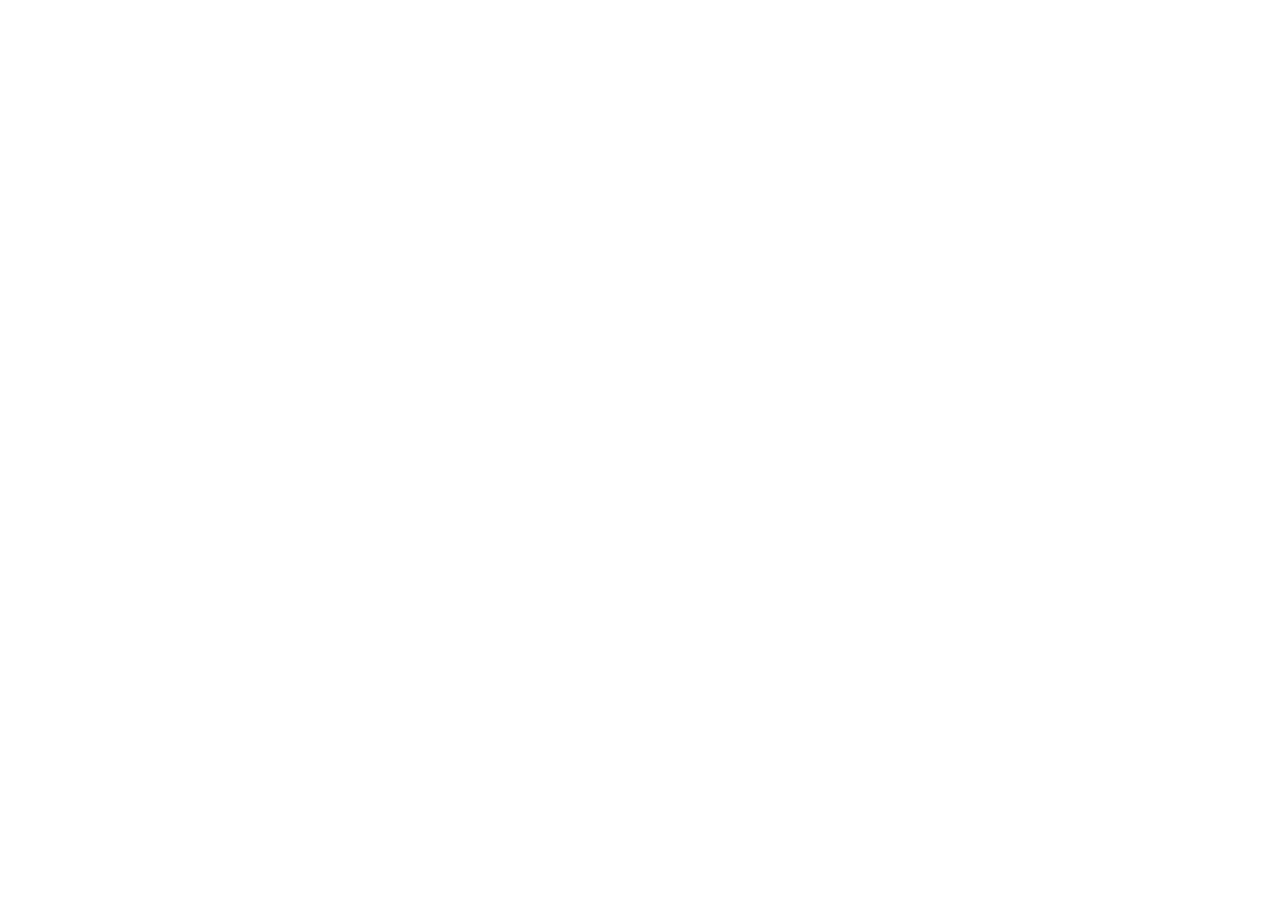
==== pages/about.html @ f923974d "sekiller elave edildi ve sehifeler yaradildi" ====
<!DOCTYPE html>
<html lang="en">
<head>
    <meta charset="UTF-8">
    <meta name="viewport" content="width=device-width, initial-scale=1.0">
    <title>About us</title>
</head>
<body>
    
</body>
</html>
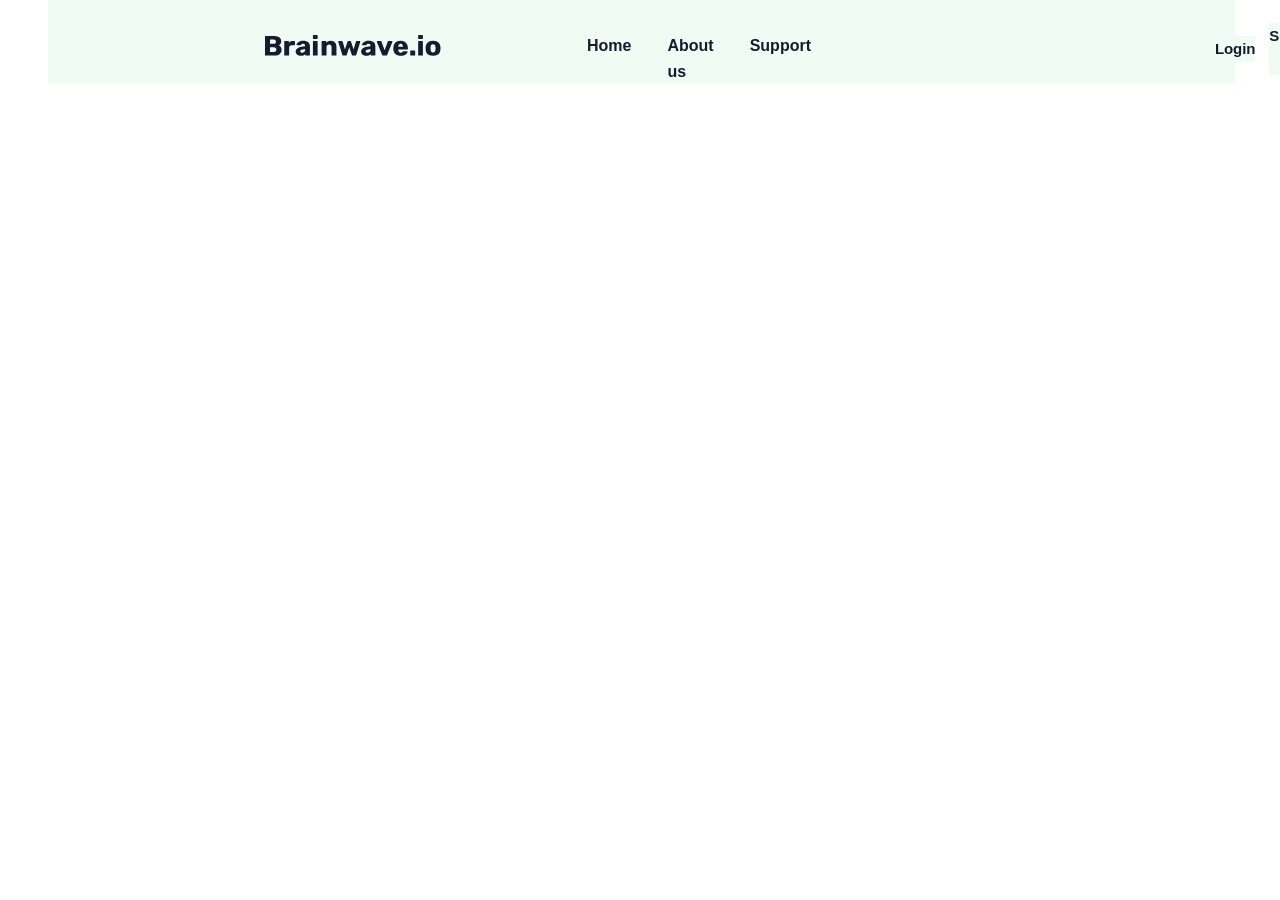
==== commit 6165f78c: "add header" ====
--- a/pages/about.html
+++ b/pages/about.html
@@ -3,9 +3,36 @@
 <head>
     <meta charset="UTF-8">
     <meta name="viewport" content="width=device-width, initial-scale=1.0">
+    <link rel="stylesheet" href="../style.css/reset.css">
+    <link rel="stylesheet" href="../style.css/global.css">
+    <link rel="stylesheet" href="../style.css/variable.css">
+    <link rel="stylesheet" href="../style.css/pages_css/about.css">
     <title>About us</title>
 </head>
 <body>
+
+
+        <!-- NAVBAR  -->
+
+<div class="navbar-content">
+      <div class="image">
+        <img src="../assets/images/brainwave.io.svg" alt="Logo" />
+      </div>
+
+      <div class="pages">
+        <div class="nav-link">
+          <a class="nav-item" href="../index.html">Home</a>
+          <a class="nav-item" href="#">About us</a>
+          <a class="nav-item" href="../pages/support.html">Support</a>
+        </div>
+      </div>
+
+      <div class="btn-box">
+          <button class="btn">Login</button>
+          <button class="btn">Sign up</button>
+
+      </div>
+    </div>
     
 </body>
 </html>
--- a/style.css/global.css
+++ b/style.css/global.css
@@ -0,0 +1,3 @@
+body {
+  font-family: "Roboto", sans-serif;
+}
--- a/style.css/variable.css
+++ b/style.css/variable.css
@@ -0,0 +1,11 @@
+:root {
+    /* Fonts */
+    --font-text: 'Roboto', sans-serif;
+
+    /* Font sizes (professional tip) */
+    --fs-sm: 14px;
+    --fs-md: 16px;
+    --fs-lg: 20px;
+    --fs-xl: 32px;
+}
+
--- a/style.css/pages_css/about.css
+++ b/style.css/pages_css/about.css
@@ -0,0 +1,77 @@
+.navbar-content {
+  margin-left: 48px;
+  margin-right: 45px;
+  background-color: #f0fbf3;
+  height: 84px;
+  display: flex;
+  justify-content: space-between;
+  align-items: center;
+  padding-left: 105px;
+  padding-right: 120px;
+  padding-top: 7px;
+
+}
+
+.image {
+width: 179px;
+height: 33px;
+padding-left: 200px;
+display: flex;
+align-items: center;
+justify-content: center
+}
+
+.pages {
+  /* background-color: blue; */
+  color: #161C2D;
+  height: 26px;
+  padding-left: 234px;
+  padding-right: 404px;
+ }
+
+
+.nav-link{
+  display: flex;
+  gap: 36px;
+  font-size: 16px;
+  line-height: 26px;
+  font-weight: 700;
+  }
+
+.nav-item{
+  text-decoration: none;
+  color: #161C2D;
+}
+
+.btn-box {
+  /* background-color: blueviolet; */
+  width: 150px;
+  height: 26px;
+  padding-top: 7px;
+  font-weight: 700;
+  font-size: 15px;
+  line-height: 26px;
+  color: #161C2D;
+  text-align: right;
+  letter-spacing: -0.1px;
+  display: flex;
+  align-items: center;
+  justify-content: space-between;
+  gap: 14px;
+}
+.btn{
+    background-color: #f0fbf3;
+    border: none;
+    color: #161C2D;
+    font-weight: 700;
+    font-size: 15px;
+    line-height: 26px;
+    text-align: right;
+    letter-spacing: -0.1px;
+    cursor: pointer;
+}
+
+.nav-item:hover{
+    color: chocolate;
+}
+
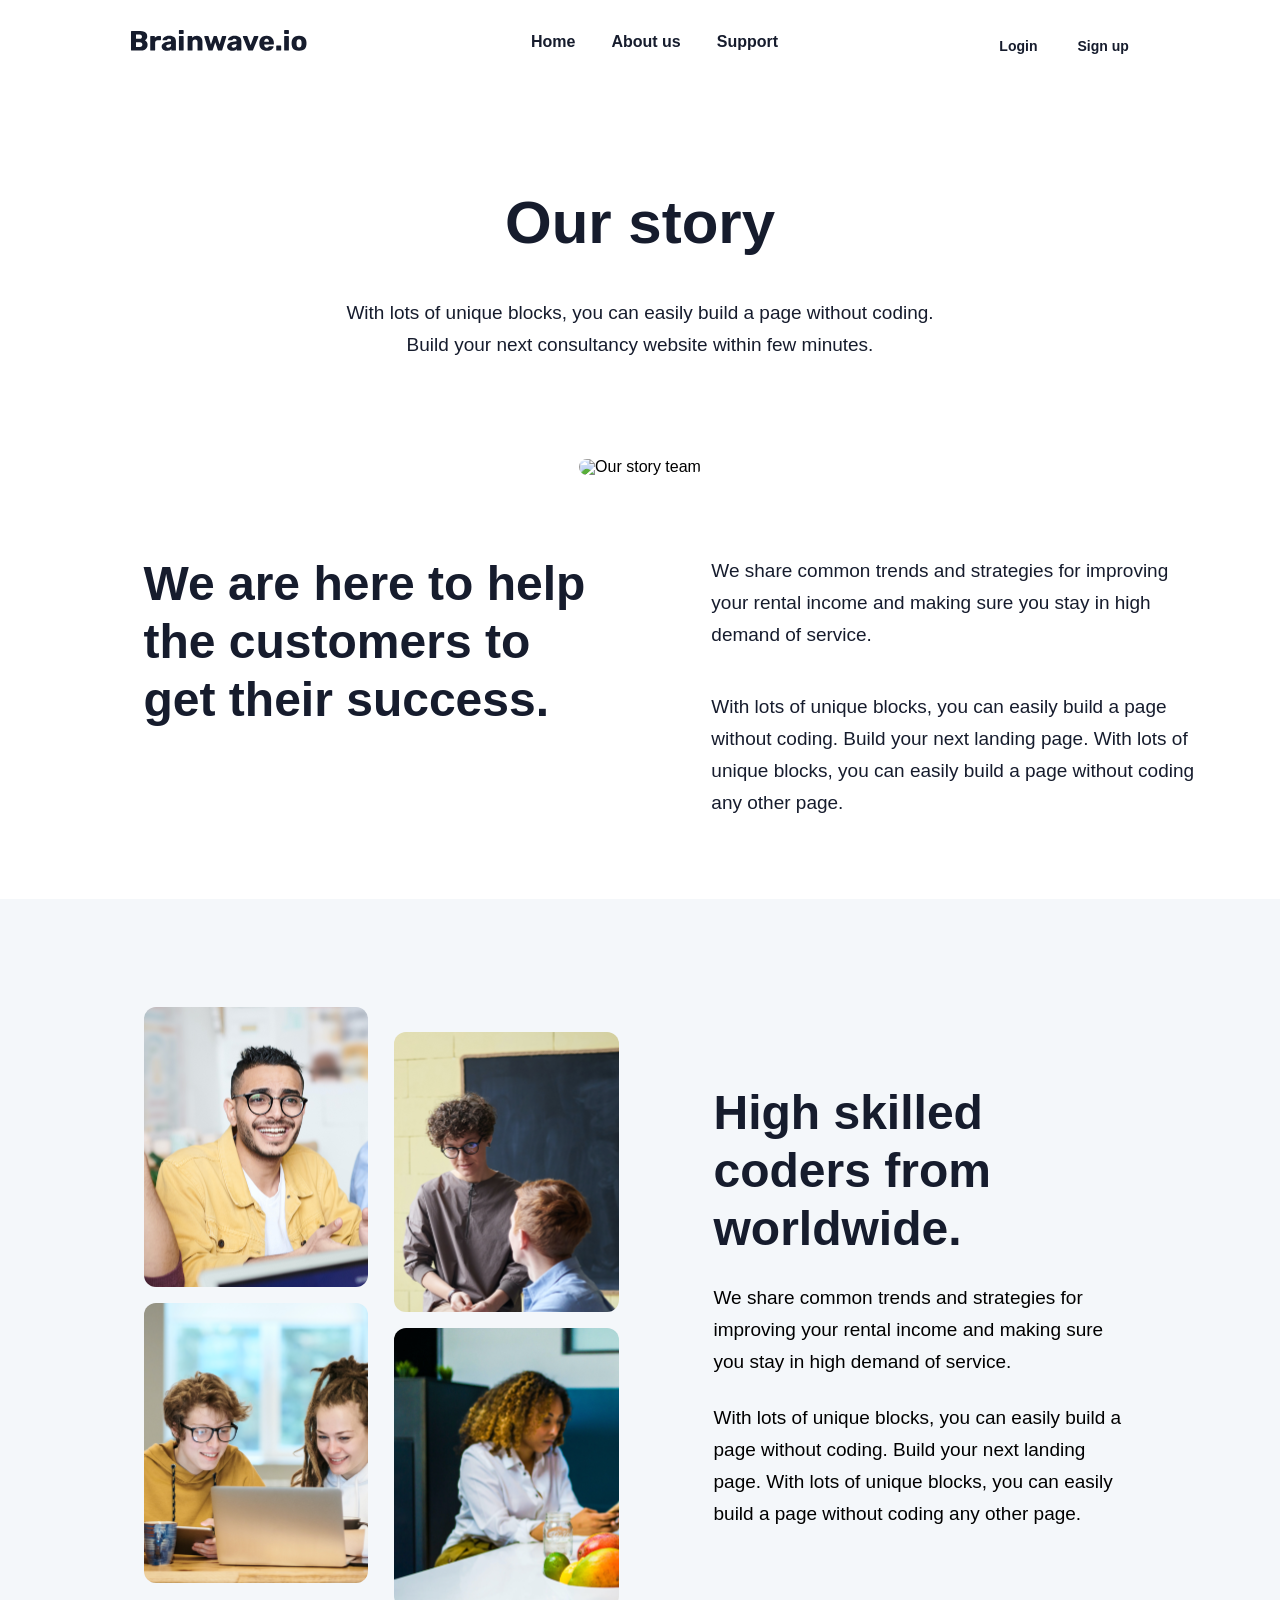
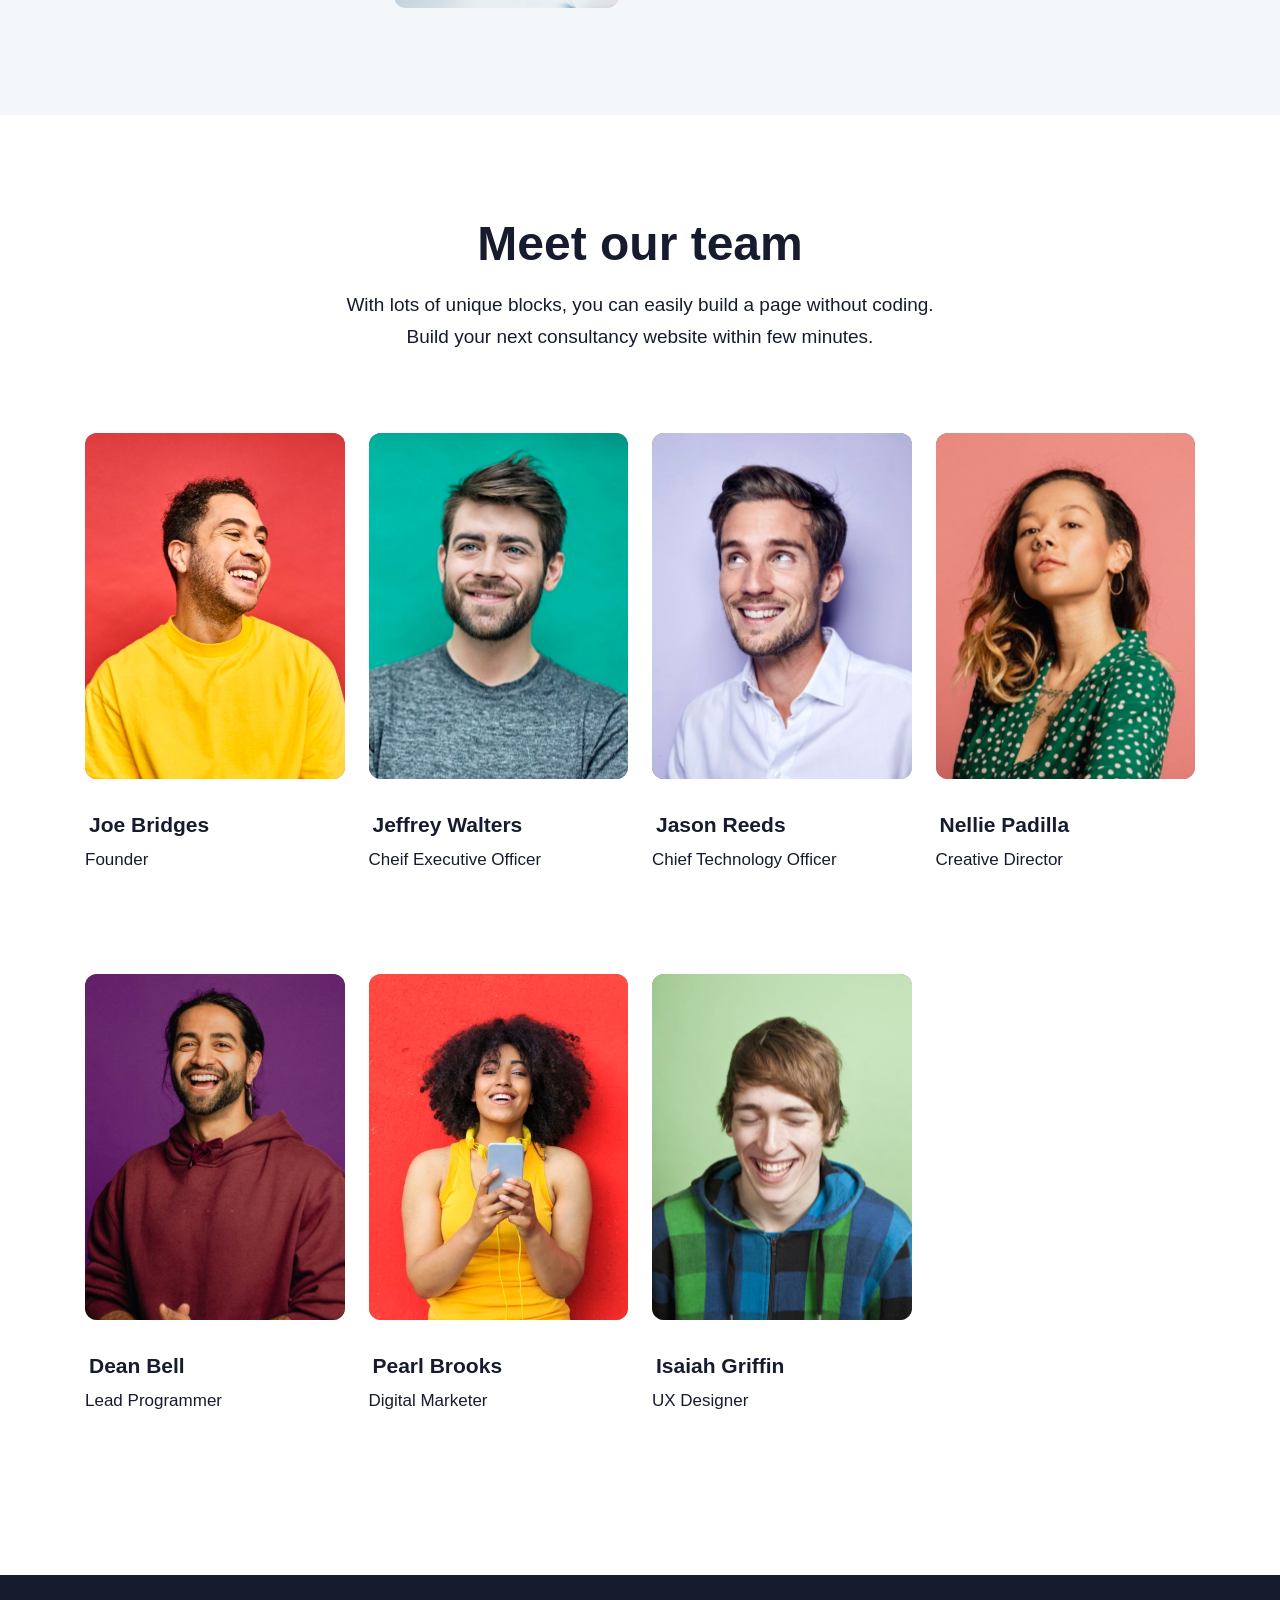
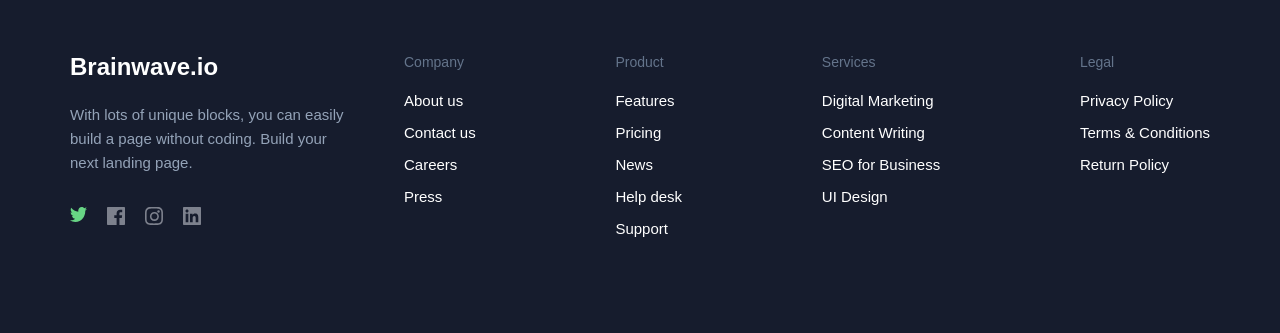
==== commit c306ea55: "add new about secreen , new support secreen" ====
--- a/pages/about.html
+++ b/pages/about.html
@@ -1,38 +1,239 @@
-<!DOCTYPE html>
+<!doctype html>
 <html lang="en">
-<head>
-    <meta charset="UTF-8">
-    <meta name="viewport" content="width=device-width, initial-scale=1.0">
-    <link rel="stylesheet" href="../style.css/reset.css">
-    <link rel="stylesheet" href="../style.css/global.css">
-    <link rel="stylesheet" href="../style.css/variable.css">
-    <link rel="stylesheet" href="../style.css/pages_css/about.css">
+  <head>
+    <meta charset="UTF-8" />
+    <meta name="viewport" content="width=device-width, initial-scale=1.0" />
+    <link rel="stylesheet" href="../style.css/pages_css/about.css" />
     <title>About us</title>
-</head>
-<body>
-
-
-        <!-- NAVBAR  -->
-
-<div class="navbar-content">
+  </head>
+  <body>
+    <header class="container navbar-content">
       <div class="image">
         <img src="../assets/images/brainwave.io.svg" alt="Logo" />
       </div>
 
-      <div class="pages">
-        <div class="nav-link">
-          <a class="nav-item" href="../index.html">Home</a>
-          <a class="nav-item" href="#">About us</a>
-          <a class="nav-item" href="../pages/support.html">Support</a>
-        </div>
+      <nav class="pages">
+        <ul class="nav-link">
+          <li>
+             <a class="nav-item" href="../index.html">Home</a>
+          </li>
+          <li>
+            <a class="nav-item" href="#">About us</a>
+          </li>
+          <li>
+            <a class="nav-item" href="../pages/support.html">Support</a>
+          </li>
+        </ul>
+      </nav>
+
+      <div class="btn-box">
+        <button class="btn">Login</button>
+        <button class="btn">Sign up</button>
       </div>
-
-      <div class="btn-box">
-          <button class="btn">Login</button>
-          <button class="btn">Sign up</button>
-
+    </header>
+
+    <main>
+      <section class="about-hero">
+        <dsv class="hero-content">
+          <div class="hero-text">
+            <h1>Our story</h1>
+            <p class="hero-subtitle">
+              <span>
+                With lots of unique blocks, you can easily build a page without
+                coding.</span
+              >
+              <span>
+                Build your next consultancy website within few minutes.</span
+              >
+            </p>
+          </div>
+          <div class="hero-image">
+            <img src="../assets/images/supporthero.svg" alt="Our story team" />
+          </div>
+        </div>
+      </section>
+      <section class="about-info">
+        <div class="content-container info-text">
+          <div class="info-h2">
+            <h2>We are here to help the customers to get their success.</h2>
+          </div>
+
+          <div class="info-p">
+            <p>
+              We share common trends and strategies for improving your rental
+              income and making sure you stay in high demand of service.
+            </p>
+            <p>
+              With lots of unique blocks, you can easily build a page without
+              coding. Build your next landing page. With lots of unique blocks,
+              you can easily build a page without coding any other page.
+            </p>
+          </div>
+        </div>
+      </section>
+      <section class="about-team">
+        <div class="team-container">
+          <div class="team-images-work">
+            <img class="team-img img-1" src="../assets/images/teamabout1.svg" />
+            <img class="team-img img-2" src="../assets/images/teamabout2.svg" />
+            <img class="team-img img-3" src="../assets/images/teamabout3.svg" />
+            <img class="team-img img-4" src="../assets/images/teamabout4.svg" />
+          </div>
+          <div class="team-text">
+            <h2>High skilled coders from worldwide.</h2>
+            <p>
+              We share common trends and strategies for improving your rental
+              income and making sure you stay in high demand of service.
+            </p>
+            <p>
+              With lots of unique blocks, you can easily build a page without
+              coding. Build your next landing page. With lots of unique blocks,
+              you can easily build a page without coding any other page.
+            </p>
+          </div>
+        </div>
+      </section>
+      <section class="meet-team">
+        <div class="team-wrapper">
+          <div class="team-header">
+            <h2>Meet our team</h2>
+            <p class="hero-subtitle">
+              <span
+                >With lots of unique blocks, you can easily build a page without
+                coding.</span
+              >
+              <span
+                >Build your next consultancy website within few minutes.</span
+              >
+            </p>
+          </div>
+          <div class="cards-boxs">
+            <div class="member-card">
+              <div class="member-img">
+                <img src="../assets/images/meetabout1.svg" alt="Joe Bridges" />
+              </div>
+              <h3>Joe Bridges</h3>
+              <p>Founder</p>
+            </div>
+            <div class="member-card">
+              <div class="member-img">
+                <img src="../assets/images/meetabout2.svg" alt="Joe Bridges" />
+              </div>
+              <h3>Jeffrey Walters</h3>
+              <p>Cheif Executive Officer</p>
+            </div>
+            <div class="member-card">
+              <div class="member-img">
+                <img src="../assets/images/meetabout3.svg" alt="Joe Bridges" />
+              </div>
+              <h3>Jason Reeds</h3>
+              <p>Chief Technology Officer</p>
+            </div>
+            <div class="member-card">
+              <div class="member-img">
+                <img src="../assets/images/meetabout4.svg" alt="Joe Bridges" />
+              </div>
+              <h3>Nellie Padilla</h3>
+              <p>Creative Director</p>
+            </div>
+            <div class="member-card">
+              <div class="member-img">
+                <img src="../assets/images/meetabout5.svg" alt="Joe Bridges" />
+              </div>
+              <h3>Dean Bell</h3>
+              <p>Lead Programmer</p>
+            </div>
+            <div class="member-card">
+              <div class="member-img">
+                <img src="../assets/images/meetabout6.svg" alt="Joe Bridges" />
+              </div>
+              <h3>Pearl Brooks</h3>
+              <p>Digital Marketer</p>
+            </div>
+            <div class="member-card">
+              <div class="member-img">
+                <img src="../assets/images/meetabout7.svg" alt="Joe Bridges" />
+              </div>
+              <h3>Isaiah Griffin</h3>
+              <p>UX Designer</p>
+            </div>
+          </div>
+        </div>
+      </section>
+    </main>
+       <!-- FOORERR -->
+    <footer class="footer">
+      <div class="footer-container">
+        <div class="footer-brand">
+          <h2 class="logo">Brainwave.io</h2>
+          <p class="brand-text">
+            With lots of unique blocks, you can easily build a page without
+            coding. Build your next landing page.
+          </p>
+          <div class="social-icons">
+            <a href="#" class="icon-link">
+              <img src="../assets/images/logo-twitter.svg" alt="twitter" />
+            </a>
+            <a href="#" class="icon-link">
+              <img src="../assets/images/logo-facebook.svg" alt="Facebok" />
+            </a>
+            <a href="#" class="icon-link">
+              <img src="../assets/images/logo-instagram.svg" alt="Instagram" />
+            </a>
+            <a href="#" class="icon-link">
+              <img src="../assets/images/logo-linkedin.svg" alt="linkedin" />
+            </a>
+          </div>
+        </div>
+
+        <div class="footer-links-wrapper">
+          <div class="link-column">
+            <h3>Company</h3>
+            <ul>
+              <li><a href="#">About us</a></li>
+              <li><a href="#">Contact us</a></li>
+              <li><a href="#">Careers</a></li>
+              <li><a href="#">Press</a></li>
+            </ul>
+          </div>
+
+          <div class="link-column">
+            <h3>Product</h3>
+            <ul>
+              <li><a href="#">Features</a></li>
+              <li><a href="#">Pricing</a></li>
+              <li><a href="#">News</a></li>
+              <li><a href="#">Help desk</a></li>
+              <li><a href="#">Support</a></li>
+            </ul>
+          </div>
+
+          <div class="link-column">
+            <h3>Services</h3>
+            <ul>
+              <li><a href="#">Digital Marketing</a></li>
+              <li><a href="#">Content Writing</a></li>
+              <li><a href="#">SEO for Business</a></li>
+              <li><a href="#">UI Design</a></li>
+            </ul>
+          </div>
+
+          <div class="link-column">
+            <h3>Legal</h3>
+            <ul>
+              <li><a href="#">Privacy Policy</a></li>
+              <li><a href="#">Terms & Conditions</a></li>
+              <li><a href="#">Return Policy</a></li>
+            </ul>
+          </div>
+        </div>
       </div>
-    </div>
+    </footer>
+
     
-</body>
-</html>+
+
+
+
+  </body>
+</html>
--- a/style.css/pages_css/about.css
+++ b/style.css/pages_css/about.css
@@ -1,77 +1,373 @@
+@import url(../global.css);
+
 .navbar-content {
-  margin-left: 48px;
-  margin-right: 45px;
-  background-color: #f0fbf3;
+  background-color: var(--white-color);
+  width: 100%;
+  display: flex;
+  justify-content: space-around;
+  align-items: center;
   height: 84px;
-  display: flex;
-  justify-content: space-between;
-  align-items: center;
-  padding-left: 105px;
-  padding-right: 120px;
-  padding-top: 7px;
-
 }
 
 .image {
-width: 179px;
-height: 33px;
-padding-left: 200px;
-display: flex;
-align-items: center;
-justify-content: center
+  width: 179px;
+  height: 0 auto;
 }
 
 .pages {
-  /* background-color: blue; */
-  color: #161C2D;
-  height: 26px;
-  padding-left: 234px;
-  padding-right: 404px;
- }
-
-
-.nav-link{
+  color: var(--btntext-color);
+}
+
+.nav-link {
   display: flex;
   gap: 36px;
+}
+
+.nav-item {
+  text-decoration: none;
+  color: var(--btntext-color);
   font-size: 16px;
   line-height: 26px;
   font-weight: 700;
-  }
-
-.nav-item{
-  text-decoration: none;
-  color: #161C2D;
 }
 
 .btn-box {
-  /* background-color: blueviolet; */
   width: 150px;
   height: 26px;
   padding-top: 7px;
-  font-weight: 700;
+  display: flex;
+  align-items: center;
+  gap: 40px;
+}
+.btn {
+  background-color: var(--white-color);
+  border: none;
+  color: var(--btntext-color);
+  font-weight: 700;
+  font-size: 14px;
+  cursor: pointer;
+}
+
+.nav-item:hover {
+  color: chocolate;
+}
+
+/* ----->Hero Image Our story team<------- */
+
+.hero-content {
+  width: 100%;
+  max-width: 1110px;
+  margin: 0 auto;
+  display: flex;
+  flex-direction: column;
+  align-items: center;
+  text-align: center;
+  padding: 0 20px;
+}
+
+.hero-text h1 {
+  font-size: 60px;
+  font-weight: 700;
+  margin-bottom: 44px;
+  margin-top: 109px;
+  color: var(--btntext-color);
+}
+
+.hero-subtitle span {
+  display: block;
+  line-height: 32px;
+  font-size: 19px;
+  font-weight: 400;
+  color: var(--btntext-color);
+}
+
+.hero-image {
+  width: 100%;
+  margin-top: 40px;
+}
+
+.hero-image img {
+  width: 100%;
+  height: auto;
+  border-radius: 8px;
+  margin-top: 58px;
+}
+
+.about-info {
+  padding-top: 80px;
+  padding-bottom: 80px;
+  width: 100%;
+}
+
+.info-text {
+  display: flex;
+  justify-content: space-between;
+  gap: 121px;
+  align-items: flex-start;
+  max-width: 1041px;
+  margin: 0 auto;
+  padding: 0 24px;
+}
+
+.info-h2 {
+  flex: 0 0 45%;
+}
+
+.info-h2 h2 {
+  font-size: 48px;
+  font-weight: 700;
+  color: var(--btntext-color);
+  line-height: 58px;
+  margin: 0;
+}
+
+.info-p p {
+  font-size: 19px;
+  font-weight: 400;
+  color: var(--btntext-color);
+  line-height: 32px;
+  margin: 0;
+}
+
+.info-p {
+  flex: 0 0 50%;
+  display: flex;
+  flex-direction: column;
+  gap: 40px;
+}
+
+/* ------>AboutTEam<-------- */
+
+.about-team {
+  width: 100%;
+  background-color: var(--primary-background);
+  padding: 100px 0;
+  /* gap: 95px; */
+}
+
+.team-container {
+  max-width: 1041px;
+  margin: 0 auto;
+  width: 100%;
+  display: flex;
+  justify-content: space-between;
+  align-items: center;
+  padding: 0 24px;
+  gap: 95px;
+}
+
+.team-images-work {
+  flex: 0 0 475px;
+  height: 616px;
+  display: grid;
+  grid-template-columns: repeat(2, 1fr);
+  gap: 26px;
+  align-items: center;
+}
+
+.team-img {
+  width: 100%;
+  height: 280px;
+  object-fit: cover;
+  border-radius: 12px;
+}
+
+.img-2 {
+  transform: translateY(25px);
+}
+.img-3 {
+  transform: translateY(-25px);
+}
+
+.team-text {
+  flex: 0 1 495px;
+  width: 100%;
+}
+
+.team-text h2 {
+  font-size: 48px;
+  font-weight: 700;
+  line-height: 58px;
+  color: var(--btntext-color);
+  margin-top: 0;
+  margin-bottom: 24px;
+}
+
+.team-text p {
+  font-size: 19px;
+  font-weight: 400;
+  line-height: 32px;
+  margin-top: 0;
+  margin-bottom: 24px;
+}
+
+.team-text p:last-child {
+  margin-bottom: 0;
+}
+
+/* 
+------>METT-TEam<------ */
+
+.meet-team {
+  width: 100%;
+  padding-top: 100px;
+  padding-bottom: 100px;
+  background-color: var(--white-color);
+}
+
+.team-wrapper {
+  max-width: 1158px;
+  margin: 0 auto;
+  width: 100%;
+  padding: 0 24px;
+}
+
+.team-header {
+  text-align: center;
+  margin-bottom: 80px;
+}
+
+.team-header h2 {
+  font-size: 48px;
+  font-weight: 700;
+  line-height: 58px;
+  color: var(--btntext-color);
+  margin-top: 0;
+  margin-bottom: 16px;
+}
+
+.cards-boxs {
+  display: grid;
+  grid-template-columns: repeat(4, 1fr);
+  gap: 40px 24px;
+  width: 100%;
+}
+
+.member-card {
+  width: 100%;
+  margin-bottom: 60px;
+}
+
+.member-img {
+  width: 100%;
+  margin-bottom: 30px;
+}
+
+.member-img img {
+  width: 100%;
+  height: auto;
+  display: block;
+  border-radius: 12px;
+}
+
+.member-card h3 {
+  font-size: 21px;
+  font-weight: 700;
+  line-height: 32px;
+  color: var(--btntext-color);
+  margin: 4px;
+}
+
+.member-card p {
+  font-size: 17px;
+  font-weight: 400;
+  color: var(--btntext-color);
+  line-height: 29px;
+  margin: 0;
+}
+
+/* footerr */
+.footer {
+  background-color: #161c2d;
+  width: 100%;
+  padding: 80px 40px;
+  color: #ffffff;
+}
+
+.footer-container {
+  display: flex;
+  justify-content: space-between;
+  align-items: flex-start;
+  max-width: 1140px;
+  margin: 0 auto;
+  gap: 60px;
+}
+
+.footer-brand {
+  display: flex;
+  flex-direction: column;
+  width: 274px;
+  height: 78px;
+}
+
+.logo {
+  font-size: 24px;
+  font-weight: 700;
+  margin-bottom: 24px;
+  color: #ffffff;
+}
+
+.brand-text {
   font-size: 15px;
-  line-height: 26px;
-  color: #161C2D;
-  text-align: right;
-  letter-spacing: -0.1px;
-  display: flex;
-  align-items: center;
+  color: #94a3b8;
+  line-height: 1.6;
+  margin-bottom: 32px;
+}
+
+.social-icons {
+  display: flex;
+  gap: 20px;
+}
+
+.icon-link {
+  color: #94a3b8;
+  font-size: 18px;
+  text-decoration: none;
+  transition: color 0.2s ease;
+}
+
+.icon-link {
+  color: #4ade80;
+}
+
+.icon-link:hover {
+  color: #ffffff;
+}
+
+.footer-links-wrapper {
+  display: flex;
+  flex: 2;
   justify-content: space-between;
-  gap: 14px;
-}
-.btn{
-    background-color: #f0fbf3;
-    border: none;
-    color: #161C2D;
-    font-weight: 700;
-    font-size: 15px;
-    line-height: 26px;
-    text-align: right;
-    letter-spacing: -0.1px;
-    cursor: pointer;
-}
-
-.nav-item:hover{
-    color: chocolate;
-}
-
+  gap: 30px;
+}
+
+.link-column {
+  display: flex;
+  flex-direction: column;
+}
+
+.link-column h3 {
+  font-size: 14px;
+  font-weight: 500;
+  color: #64748b;
+  margin-bottom: 24px;
+}
+
+.link-column ul {
+  list-style: none;
+}
+
+.link-column ul li {
+  margin-bottom: 16px;
+}
+
+.link-column ul li a {
+  font-size: 15px;
+  color: #ffffff;
+  text-decoration: none;
+  transition: opacity 0.2s ease;
+}
+
+.link-column ul li a:hover {
+  opacity: 0.8;
+}
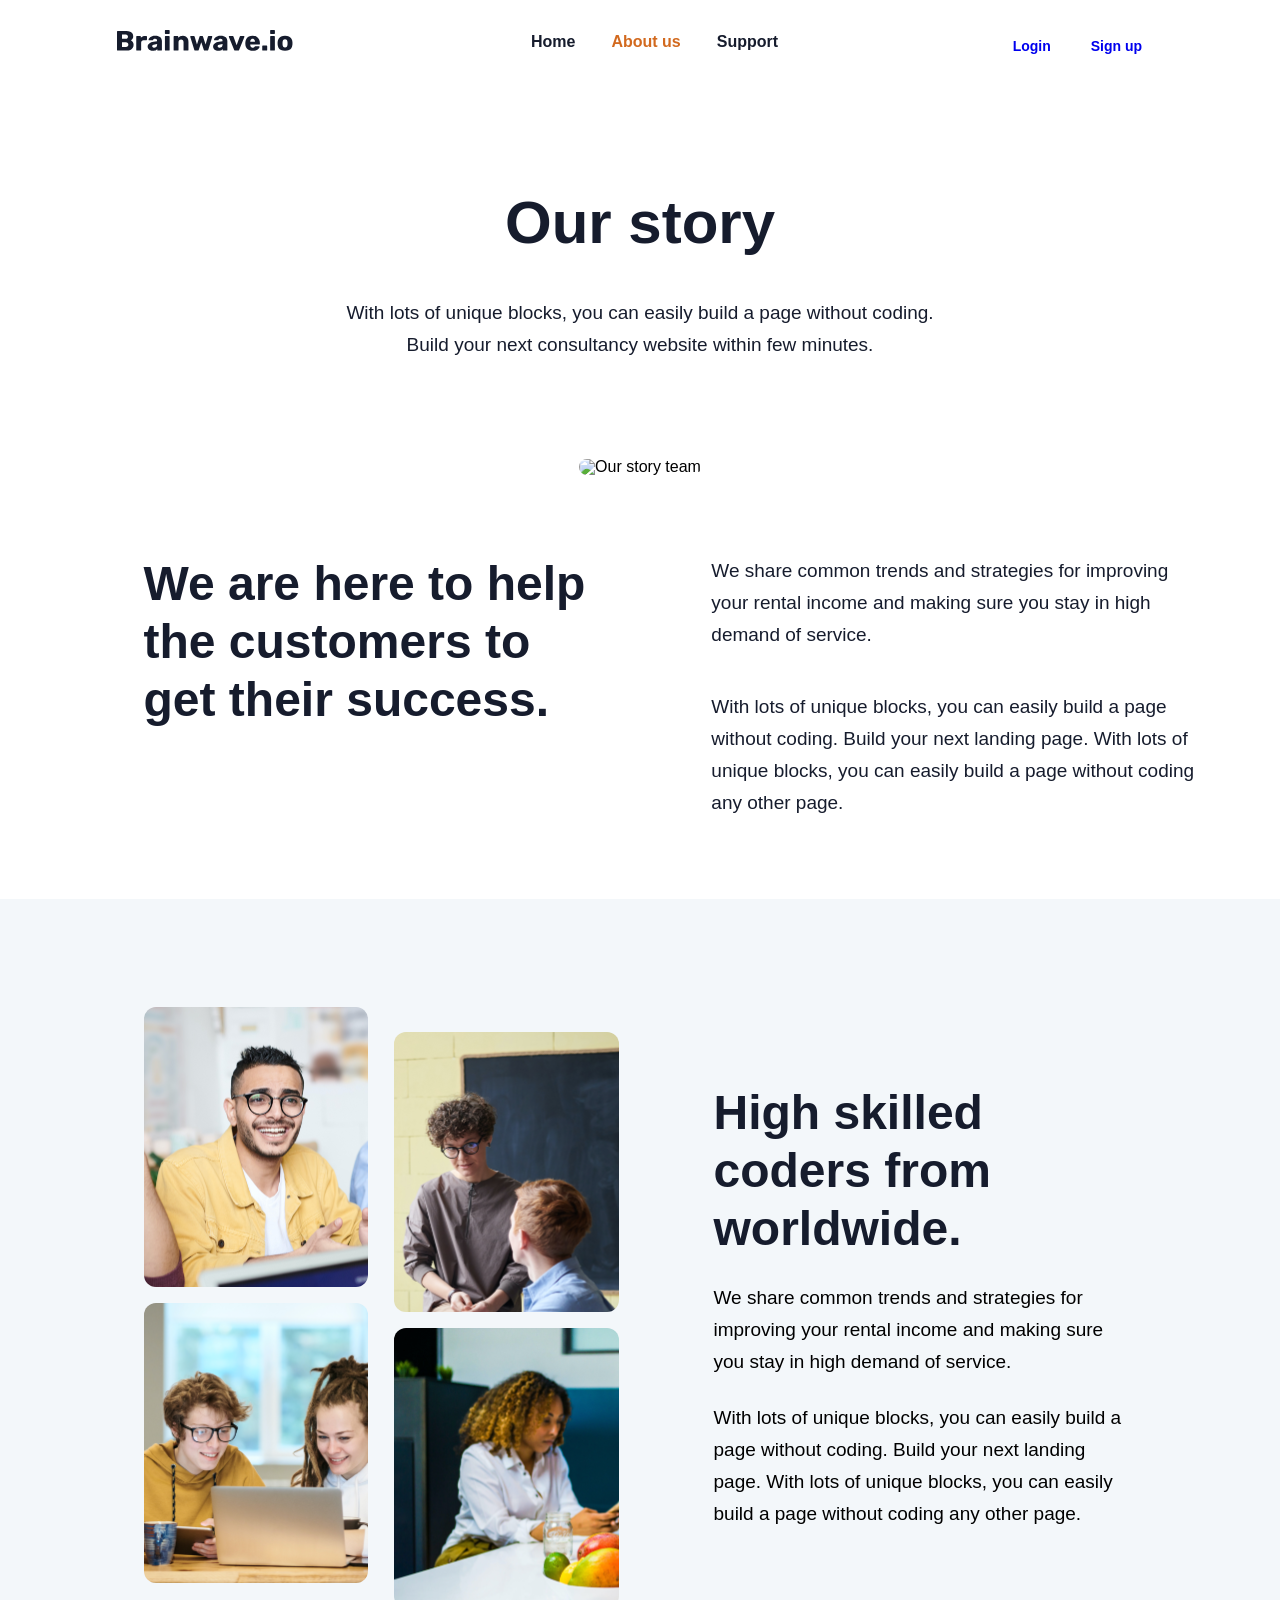
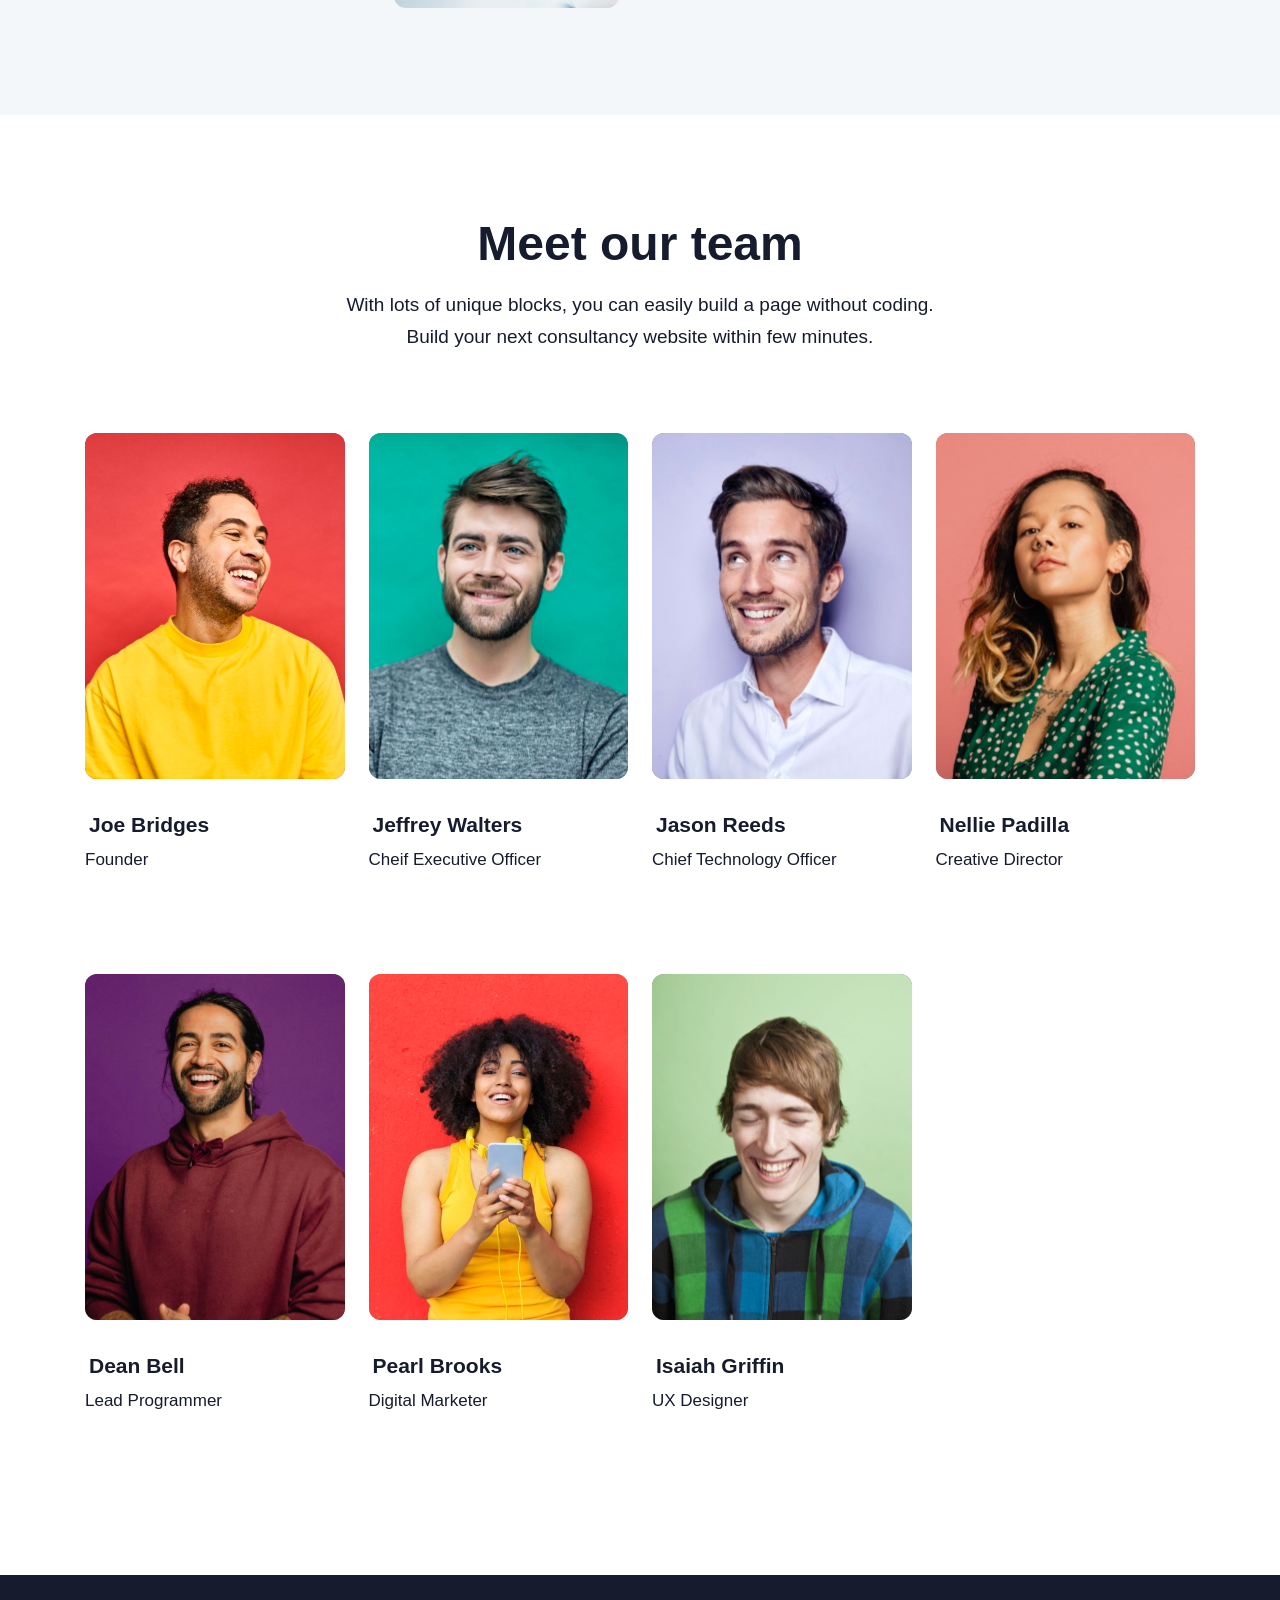
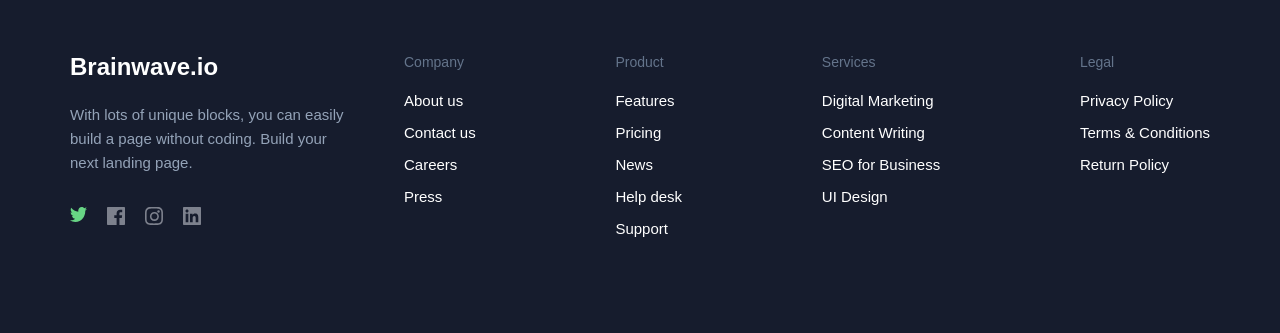
==== commit d0471b78: "Code improvements and updates" ====
--- a/pages/about.html
+++ b/pages/about.html
@@ -3,237 +3,286 @@
   <head>
     <meta charset="UTF-8" />
     <meta name="viewport" content="width=device-width, initial-scale=1.0" />
+    <link rel="stylesheet" href="../style.css/reset.css" />
+    <link rel="stylesheet" href="../style.css/global.css" />
+    <link rel="stylesheet" href="../style.css/variable.css" />
     <link rel="stylesheet" href="../style.css/pages_css/about.css" />
     <title>About us</title>
   </head>
   <body>
-    <header class="container navbar-content">
-      <div class="image">
-        <img src="../assets/images/brainwave.io.svg" alt="Logo" />
-      </div>
-
-      <nav class="pages">
-        <ul class="nav-link">
-          <li>
-             <a class="nav-item" href="../index.html">Home</a>
-          </li>
-          <li>
-            <a class="nav-item" href="#">About us</a>
-          </li>
-          <li>
-            <a class="nav-item" href="../pages/support.html">Support</a>
-          </li>
-        </ul>
-      </nav>
-
-      <div class="btn-box">
-        <button class="btn">Login</button>
-        <button class="btn">Sign up</button>
-      </div>
-    </header>
-
-    <main>
-      <section class="about-hero">
-        <dsv class="hero-content">
-          <div class="hero-text">
-            <h1>Our story</h1>
-            <p class="hero-subtitle">
-              <span>
+    <div class="body-container">
+      <header>
+        <navbar>
+          <div class="navbar-content">
+            <div class="image">
+              <img src="../assets/images/brainwave.io.svg" alt="Logo" />
+            </div>
+
+            <div class="pages">
+              <div class="nav-link">
+                <a class="nav-item" href="../index.html">Home</a>
+                <a class="nav-item active" href="#">About us</a>
+                <a class="nav-item" href="../pages/support.html">Support</a>
+              </div>
+            </div>
+
+            <div class="btn-box">
+              <button class="btn">
+                <a href="../pages/siginin.html">Login</a>
+              </button>
+
+              <button class="btn">
+                <a href="../pages/sipinup.html">Sign up</a>
+              </button>
+            </div>
+          </div>
+        </navbar>
+      </header>
+
+      <main>
+        <section class="about-hero">
+          <div class="hero-content">
+            <div class="hero-text">
+              <h1>Our story</h1>
+              <p class="hero-subtitle">
+                <span>
+                  With lots of unique blocks, you can easily build a page
+                  without coding.</span
+                >
+                <span>
+                  Build your next consultancy website within few minutes.</span
+                >
+              </p>
+            </div>
+            <div class="hero-image">
+              <img
+                src="../assets/images/supporthero.svg"
+                alt="Our story team"
+              />
+            </div>
+          </div>
+        </section>
+
+        <section class="about-info">
+          <div class="content-container info-text">
+            <div class="info-h2">
+              <h2>We are here to help the customers to get their success.</h2>
+            </div>
+
+            <div class="info-p">
+              <p>
+                We share common trends and strategies for improving your rental
+                income and making sure you stay in high demand of service.
+              </p>
+              <p>
                 With lots of unique blocks, you can easily build a page without
-                coding.</span
-              >
-              <span>
-                Build your next consultancy website within few minutes.</span
-              >
+                coding. Build your next landing page. With lots of unique
+                blocks, you can easily build a page without coding any other
+                page.
+              </p>
+            </div>
+          </div>
+        </section>
+        
+        <section class="about-team">
+          <div class="team-container">
+            <div class="team-images-work">
+              <img
+                class="team-img img-1"
+                src="../assets/images/teamabout1.svg"
+                alt="Teamabout1"
+              />
+              <img
+                class="team-img img-2"
+                src="../assets/images/teamabout2.svg"
+                alt="Teamabout2"
+              />
+              <img
+                class="team-img img-3"
+                src="../assets/images/teamabout3.svg"
+                alt="Teamabout3"
+              />
+              <img
+                class="team-img img-4"
+                src="../assets/images/teamabout4.svg"
+                alt="Teamabout4"
+              />
+            </div>
+            <div class="team-text">
+              <h2>High skilled coders from worldwide.</h2>
+              <p>
+                We share common trends and strategies for improving your rental
+                income and making sure you stay in high demand of service.
+              </p>
+              <p>
+                With lots of unique blocks, you can easily build a page without
+                coding. Build your next landing page. With lots of unique
+                blocks, you can easily build a page without coding any other
+                page.
+              </p>
+            </div>
+          </div>
+        </section>
+        <section class="meet-team">
+          <div class="team-wrapper">
+            <div class="team-header">
+              <h2>Meet our team</h2>
+              <p class="hero-subtitle">
+                <span
+                  >With lots of unique blocks, you can easily build a page
+                  without coding.</span
+                >
+                <span
+                  >Build your next consultancy website within few minutes.</span
+                >
+              </p>
+            </div>
+            <div class="cards-boxs">
+              <div class="member-card">
+                <div class="member-img">
+                  <img
+                    src="../assets/images/meetabout1.svg"
+                    alt="Joe Bridges"
+                  />
+                </div>
+                <h3>Joe Bridges</h3>
+                <p>Founder</p>
+              </div>
+              <div class="member-card">
+                <div class="member-img">
+                  <img
+                    src="../assets/images/meetabout2.svg"
+                    alt="Joe Bridges"
+                  />
+                </div>
+                <h3>Jeffrey Walters</h3>
+                <p>Cheif Executive Officer</p>
+              </div>
+              <div class="member-card">
+                <div class="member-img">
+                  <img
+                    src="../assets/images/meetabout3.svg"
+                    alt="Joe Bridges"
+                  />
+                </div>
+                <h3>Jason Reeds</h3>
+                <p>Chief Technology Officer</p>
+              </div>
+              <div class="member-card">
+                <div class="member-img">
+                  <img
+                    src="../assets/images/meetabout4.svg"
+                    alt="Joe Bridges"
+                  />
+                </div>
+                <h3>Nellie Padilla</h3>
+                <p>Creative Director</p>
+              </div>
+              <div class="member-card">
+                <div class="member-img">
+                  <img
+                    src="../assets/images/meetabout5.svg"
+                    alt="Joe Bridges"
+                  />
+                </div>
+                <h3>Dean Bell</h3>
+                <p>Lead Programmer</p>
+              </div>
+              <div class="member-card">
+                <div class="member-img">
+                  <img
+                    src="../assets/images/meetabout6.svg"
+                    alt="Joe Bridges"
+                  />
+                </div>
+                <h3>Pearl Brooks</h3>
+                <p>Digital Marketer</p>
+              </div>
+              <div class="member-card">
+                <div class="member-img">
+                  <img
+                    src="../assets/images/meetabout7.svg"
+                    alt="Joe Bridges"
+                  />
+                </div>
+                <h3>Isaiah Griffin</h3>
+                <p>UX Designer</p>
+              </div>
+            </div>
+          </div>
+        </section>
+      </main>
+      <!-- FOORERR -->
+      <footer class="footer">
+        <div class="footer-container">
+          <div class="footer-brand">
+            <h2 class="logo">Brainwave.io</h2>
+            <p class="brand-text">
+              With lots of unique blocks, you can easily build a page without
+              coding. Build your next landing page.
             </p>
-          </div>
-          <div class="hero-image">
-            <img src="../assets/images/supporthero.svg" alt="Our story team" />
+            <div class="social-icons">
+              <a href="#" class="icon-link">
+                <img src="../assets/images/logo-twitter.svg" alt="twitter" />
+              </a>
+              <a href="#" class="icon-link">
+                <img src="../assets/images/logo-facebook.svg" alt="Facebok" />
+              </a>
+              <a href="#" class="icon-link">
+                <img
+                  src="../assets/images/logo-instagram.svg"
+                  alt="Instagram"
+                />
+              </a>
+              <a href="#" class="icon-link">
+                <img src="../assets/images/logo-linkedin.svg" alt="linkedin" />
+              </a>
+            </div>
+          </div>
+
+          <div class="footer-links-wrapper">
+            <div class="link-column">
+              <h3>Company</h3>
+              <ul>
+                <li><a href="#">About us</a></li>
+                <li><a href="#">Contact us</a></li>
+                <li><a href="#">Careers</a></li>
+                <li><a href="#">Press</a></li>
+              </ul>
+            </div>
+
+            <div class="link-column">
+              <h3>Product</h3>
+              <ul>
+                <li><a href="#">Features</a></li>
+                <li><a href="#">Pricing</a></li>
+                <li><a href="#">News</a></li>
+                <li><a href="#">Help desk</a></li>
+                <li><a href="#">Support</a></li>
+              </ul>
+            </div>
+
+            <div class="link-column">
+              <h3>Services</h3>
+              <ul>
+                <li><a href="#">Digital Marketing</a></li>
+                <li><a href="#">Content Writing</a></li>
+                <li><a href="#">SEO for Business</a></li>
+                <li><a href="#">UI Design</a></li>
+              </ul>
+            </div>
+
+            <div class="link-column">
+              <h3>Legal</h3>
+              <ul>
+                <li><a href="#">Privacy Policy</a></li>
+                <li><a href="#">Terms & Conditions</a></li>
+                <li><a href="#">Return Policy</a></li>
+              </ul>
+            </div>
           </div>
         </div>
-      </section>
-      <section class="about-info">
-        <div class="content-container info-text">
-          <div class="info-h2">
-            <h2>We are here to help the customers to get their success.</h2>
-          </div>
-
-          <div class="info-p">
-            <p>
-              We share common trends and strategies for improving your rental
-              income and making sure you stay in high demand of service.
-            </p>
-            <p>
-              With lots of unique blocks, you can easily build a page without
-              coding. Build your next landing page. With lots of unique blocks,
-              you can easily build a page without coding any other page.
-            </p>
-          </div>
-        </div>
-      </section>
-      <section class="about-team">
-        <div class="team-container">
-          <div class="team-images-work">
-            <img class="team-img img-1" src="../assets/images/teamabout1.svg" />
-            <img class="team-img img-2" src="../assets/images/teamabout2.svg" />
-            <img class="team-img img-3" src="../assets/images/teamabout3.svg" />
-            <img class="team-img img-4" src="../assets/images/teamabout4.svg" />
-          </div>
-          <div class="team-text">
-            <h2>High skilled coders from worldwide.</h2>
-            <p>
-              We share common trends and strategies for improving your rental
-              income and making sure you stay in high demand of service.
-            </p>
-            <p>
-              With lots of unique blocks, you can easily build a page without
-              coding. Build your next landing page. With lots of unique blocks,
-              you can easily build a page without coding any other page.
-            </p>
-          </div>
-        </div>
-      </section>
-      <section class="meet-team">
-        <div class="team-wrapper">
-          <div class="team-header">
-            <h2>Meet our team</h2>
-            <p class="hero-subtitle">
-              <span
-                >With lots of unique blocks, you can easily build a page without
-                coding.</span
-              >
-              <span
-                >Build your next consultancy website within few minutes.</span
-              >
-            </p>
-          </div>
-          <div class="cards-boxs">
-            <div class="member-card">
-              <div class="member-img">
-                <img src="../assets/images/meetabout1.svg" alt="Joe Bridges" />
-              </div>
-              <h3>Joe Bridges</h3>
-              <p>Founder</p>
-            </div>
-            <div class="member-card">
-              <div class="member-img">
-                <img src="../assets/images/meetabout2.svg" alt="Joe Bridges" />
-              </div>
-              <h3>Jeffrey Walters</h3>
-              <p>Cheif Executive Officer</p>
-            </div>
-            <div class="member-card">
-              <div class="member-img">
-                <img src="../assets/images/meetabout3.svg" alt="Joe Bridges" />
-              </div>
-              <h3>Jason Reeds</h3>
-              <p>Chief Technology Officer</p>
-            </div>
-            <div class="member-card">
-              <div class="member-img">
-                <img src="../assets/images/meetabout4.svg" alt="Joe Bridges" />
-              </div>
-              <h3>Nellie Padilla</h3>
-              <p>Creative Director</p>
-            </div>
-            <div class="member-card">
-              <div class="member-img">
-                <img src="../assets/images/meetabout5.svg" alt="Joe Bridges" />
-              </div>
-              <h3>Dean Bell</h3>
-              <p>Lead Programmer</p>
-            </div>
-            <div class="member-card">
-              <div class="member-img">
-                <img src="../assets/images/meetabout6.svg" alt="Joe Bridges" />
-              </div>
-              <h3>Pearl Brooks</h3>
-              <p>Digital Marketer</p>
-            </div>
-            <div class="member-card">
-              <div class="member-img">
-                <img src="../assets/images/meetabout7.svg" alt="Joe Bridges" />
-              </div>
-              <h3>Isaiah Griffin</h3>
-              <p>UX Designer</p>
-            </div>
-          </div>
-        </div>
-      </section>
-    </main>
-       <!-- FOORERR -->
-    <footer class="footer">
-      <div class="footer-container">
-        <div class="footer-brand">
-          <h2 class="logo">Brainwave.io</h2>
-          <p class="brand-text">
-            With lots of unique blocks, you can easily build a page without
-            coding. Build your next landing page.
-          </p>
-          <div class="social-icons">
-            <a href="#" class="icon-link">
-              <img src="../assets/images/logo-twitter.svg" alt="twitter" />
-            </a>
-            <a href="#" class="icon-link">
-              <img src="../assets/images/logo-facebook.svg" alt="Facebok" />
-            </a>
-            <a href="#" class="icon-link">
-              <img src="../assets/images/logo-instagram.svg" alt="Instagram" />
-            </a>
-            <a href="#" class="icon-link">
-              <img src="../assets/images/logo-linkedin.svg" alt="linkedin" />
-            </a>
-          </div>
-        </div>
-
-        <div class="footer-links-wrapper">
-          <div class="link-column">
-            <h3>Company</h3>
-            <ul>
-              <li><a href="#">About us</a></li>
-              <li><a href="#">Contact us</a></li>
-              <li><a href="#">Careers</a></li>
-              <li><a href="#">Press</a></li>
-            </ul>
-          </div>
-
-          <div class="link-column">
-            <h3>Product</h3>
-            <ul>
-              <li><a href="#">Features</a></li>
-              <li><a href="#">Pricing</a></li>
-              <li><a href="#">News</a></li>
-              <li><a href="#">Help desk</a></li>
-              <li><a href="#">Support</a></li>
-            </ul>
-          </div>
-
-          <div class="link-column">
-            <h3>Services</h3>
-            <ul>
-              <li><a href="#">Digital Marketing</a></li>
-              <li><a href="#">Content Writing</a></li>
-              <li><a href="#">SEO for Business</a></li>
-              <li><a href="#">UI Design</a></li>
-            </ul>
-          </div>
-
-          <div class="link-column">
-            <h3>Legal</h3>
-            <ul>
-              <li><a href="#">Privacy Policy</a></li>
-              <li><a href="#">Terms & Conditions</a></li>
-              <li><a href="#">Return Policy</a></li>
-            </ul>
-          </div>
-        </div>
-      </div>
-    </footer>
-
-    
-
-
-
-
+      </footer>
+    </div>
   </body>
 </html>
--- a/style.css/global.css
+++ b/style.css/global.css
@@ -0,0 +1,13 @@
+/* @import url("https://fonts.googleapis.com/css2?family=Poppins:ital,wght@0,400;0,500;0,600;0,700;1,100&family=Roboto:ital,wght@0,100..900;1,100..900&display=swap"); */
+@import url(./reset.css);
+@import url(./variable.css);
+@import url(./font.css);
+
+.body-container {
+  width: 100%;
+  max-width: 1600px;
+}
+
+body {
+  font-family: "Roboto", sans-serif;
+}
--- a/style.css/variable.css
+++ b/style.css/variable.css
@@ -0,0 +1,15 @@
+:root {
+  /* Fonts */
+  --font-text: "Roboto", sans-serif;
+
+  /* Font sizes (professional tip) */
+  --fs-sm: 14px;
+  --fs-md: 16px;
+  --fs-lg: 20px;
+  --fs-xl: 32px;
+
+  /* ----->COLOR<------- */
+  --white-color: #ffffff;
+  --btntext-color: #161c2d;
+  --primary-background: #f0fbf3;
+}
--- a/style.css/pages_css/about.css
+++ b/style.css/pages_css/about.css
@@ -29,6 +29,13 @@
   font-size: 16px;
   line-height: 26px;
   font-weight: 700;
+}
+.nav-item:hover{
+    color: chocolate;
+}
+.nav-link a.active {
+    color: chocolate;
+    font-weight: bold;
 }
 
 .btn-box {
@@ -48,9 +55,14 @@
   cursor: pointer;
 }
 
-.nav-item:hover {
-  color: chocolate;
-}
+.btn-box a:visited{
+    color: black;
+}
+.btn-box a:hover{
+    color: chocolate;
+}
+
+
 
 /* ----->Hero Image Our story team<------- */
 
@@ -140,9 +152,8 @@
 
 .about-team {
   width: 100%;
-  background-color: var(--primary-background);
+  background-color:#f3f7fa;
   padding: 100px 0;
-  /* gap: 95px; */
 }
 
 .team-container {
